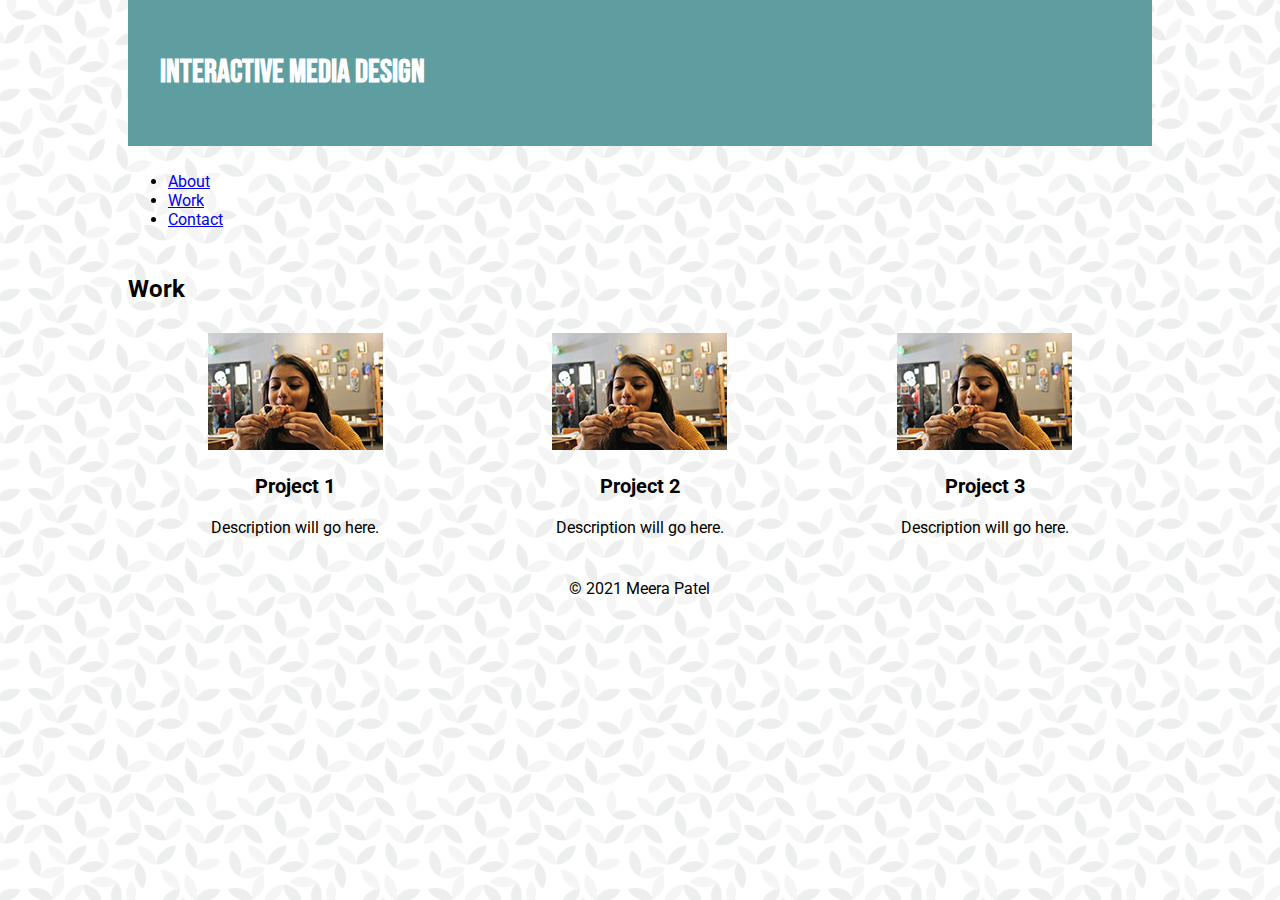
==== work.html @ 5ae483cf "CSS Grid" ====
<!doctype html>
<html>
<head>
    <meta charset="UTF-8">
    <title>Work</title>
	<link rel="preconnect" href="https://fonts.gstatic.com">
	<link rel="preconnect" href="https://fonts.gstatic.com">
	<link rel="preconnect" href="https://fonts.gstatic.com">
	<link href="https://fonts.googleapis.com/css2?family=Bebas+Neue&display=swap" rel="stylesheet">	
	<link href="https://fonts.googleapis.com/css2?family=Roboto&display=swap" rel="stylesheet">
	<link rel="stylesheet" href="css/style.css">
</head>
<body>

<div class="container">
	<header><h1>Interactive Media Design</h1></header>
	
	<nav>
		<ul>
			<li><a href= "index.html">About</a></li>
			<li><a href= "work.html">Work</a></li>
			<li><a href= "contact.html">Contact</a></li>
		</ul>
	</nav>
	
	<section class="work_heading">
		<h2>Work</h2>
	</section>
	
	<section class="work_section1">
		<img src="images/photo.jpg" alt="Photo of Meera">
		<h3>Project 1</h3>
		<p>Description will go here.</p>
	</section>
	
	<section class="work_section2">
		<img src="images/photo.jpg" alt="Photo of Meera">
		<h3>Project 2</h3>
		<p>Description will go here.</p>
	</section>
	
	<section class="work_section3">
		<img src="images/photo.jpg" alt="Photo of Meera">
		<h3>Project 3</h3>
		<p>Description will go here.</p>
	</section>
	
	<footer><p>&copy; 2021 Meera Patel</p></footer>
</div>
</body>
</html>
---- css/style.css ----
@charset "UTF-8";
/* CSS Document */
body {    
	margin: 0 10%;  
	font-family: 'Roboto';  
	background-image: url("../images/geometric-leaves.png");
}

header {
	background-color: cadetblue;
	padding: 2em;
}

h1 {  
	color: white;
	font-size: 2em;
	font-family: 'Bebas Neue';
}

h2 {   
	font-size: 1.5em;
}

h3 {
	font-size: 1.25em;
}

footer { 
	text-align: center;
}

/* Grid System */
.container {
	display: grid; 
	grid-template-columns: repeat(12, 1fr);
	grid-gap: 10px;
}

header {
	grid-column: 1 / span 12;
}

nav {
	grid-column: 1 / span 12;
}

footer {
	grid-column: 1 / span 12;
}

/* Home */
.home_section {
	grid-column: 1 / span 8;
}

.home_aside {
	grid-column: 9 / span 3;
}

/* Work */
.work_heading {
	grid-column: 1 / span 12;
}

.work_section1 {
	grid-column: 1 / span 4;
	text-align: center;
}

.work_section2 {
	grid-column: 5 / span 4;
	text-align: center;
}

.work_section3 {
	grid-column: 9 / span 4;
	text-align: center;
}

/* Contact */
.contact_section {
	grid-column: 1 / span 4;
}

.contact_aside {
	grid-column: 5 / span 8;
}
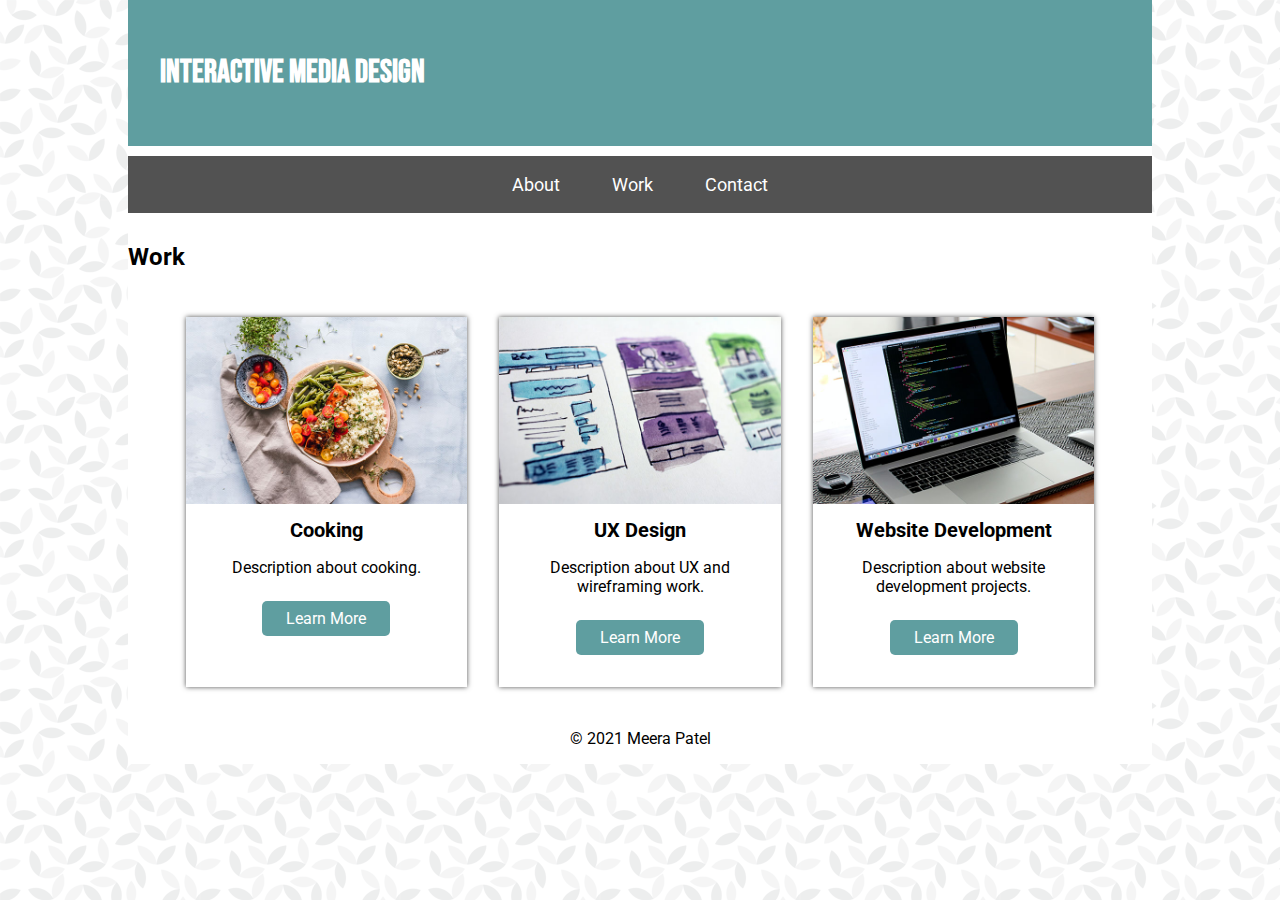
==== commit 69b8b24d: "Work Page Card Elements" ====
--- a/work.html
+++ b/work.html
@@ -27,22 +27,27 @@
 		<h2>Work</h2>
 	</section>
 	
-	<section class="work_section1">
-		<img src="images/photo.jpg" alt="Photo of Meera">
-		<h3>Project 1</h3>
-		<p>Description will go here.</p>
-	</section>
-	
-	<section class="work_section2">
-		<img src="images/photo.jpg" alt="Photo of Meera">
-		<h3>Project 2</h3>
-		<p>Description will go here.</p>
-	</section>
-	
-	<section class="work_section3">
-		<img src="images/photo.jpg" alt="Photo of Meera">
-		<h3>Project 3</h3>
-		<p>Description will go here.</p>
+	<section class="work_section">
+		<div class="card">
+			<img src="images/work_cooking.jpg" alt="Cooking">
+			<h3 class="card_title">Cooking</h3>
+			<p class="card_text">Description about cooking.</p>
+			<a href="#" class="btn">Learn More</a>
+		</div>
+
+		<div class="card">
+			<img src="images/work_ux.jpg" alt="UX Design">
+			<h3 class="card_title">UX Design</h3>
+			<p class="card_text">Description about UX and wireframing work.</p>
+			<a href="#" class="btn">Learn More</a>
+		</div>
+
+		<div class="card">
+			<img src="images/work_dev.jpg" alt="Website Development">
+			<h3 class="card_title">Website Development</h3>
+			<p class="card_text">Description about website development projects.</p>
+			<a href="#" class="btn">Learn More</a>
+		</div>
 	</section>
 	
 	<footer><p>&copy; 2021 Meera Patel</p></footer>
--- a/css/style.css
+++ b/css/style.css
@@ -25,15 +25,55 @@
 	font-size: 1.25em;
 }
 
+img {
+	max-width: 100%;
+}
+
 footer { 
 	text-align: center;
 }
 
+/* Navigation */
+nav { 
+	background-color: #525252;
+	padding: 0 1em;
+	display: flex;
+	justify-content: center;
+	position: sticky;
+	top: 0;
+}
+
+nav ul {
+	margin: 0;
+	padding: 0; 
+	list-style: none;
+	display: flex;
+	flex-flow: row wrap;
+}
+
+nav li {
+	margin: 0 0.5em;
+}
+
+nav a, nav a:visited {
+	color: #ffffff;
+	text-decoration: none;
+	font-size: 1.125rem;
+	padding: 1em;
+	display: block;
+	transition: ease-in-out 250ms;
+}
+
+nav a:hover {
+	background-color: cadetblue;
+	color: #ffffff;
+}
 /* Grid System */
 .container {
 	display: grid; 
 	grid-template-columns: repeat(12, 1fr);
 	grid-gap: 10px;
+	background-color: #ffffff;
 }
 
 header {
@@ -62,19 +102,11 @@
 	grid-column: 1 / span 12;
 }
 
-.work_section1 {
-	grid-column: 1 / span 4;
-	text-align: center;
-}
-
-.work_section2 {
-	grid-column: 5 / span 4;
-	text-align: center;
-}
-
-.work_section3 {
-	grid-column: 9 / span 4;
-	text-align: center;
+.work_section {
+	grid-column: 1 / span 12;
+	display: flex;
+	justify-content: center;
+	flex-flow: row wrap;
 }
 
 /* Contact */
@@ -86,3 +118,36 @@
 	grid-column: 5 / span 8;
 }
 
+/* Elements */
+.btn {
+	display: inline-block;
+	color: #ffffff;
+	text-decoration: none;
+	text-align: center;
+	background-color: cadetblue;
+	font-size: 1rem;
+	padding: 0.5em 1.5em;
+	border-radius: 5px;
+	transition: background-color 250ms;
+}
+
+.btn:hover {
+	background-color: #525252;
+}
+
+.card {
+	text-align: center;
+	margin: 1em;
+	padding-bottom: 2em;
+	box-shadow: #525252 0px 0px 5px;
+	max-width: 27.5%;
+}
+
+.card_title {
+	margin: 0.5em 0 0 0;
+}
+
+.card_text {
+	padding: 0 2em 0.5em;
+}
+
